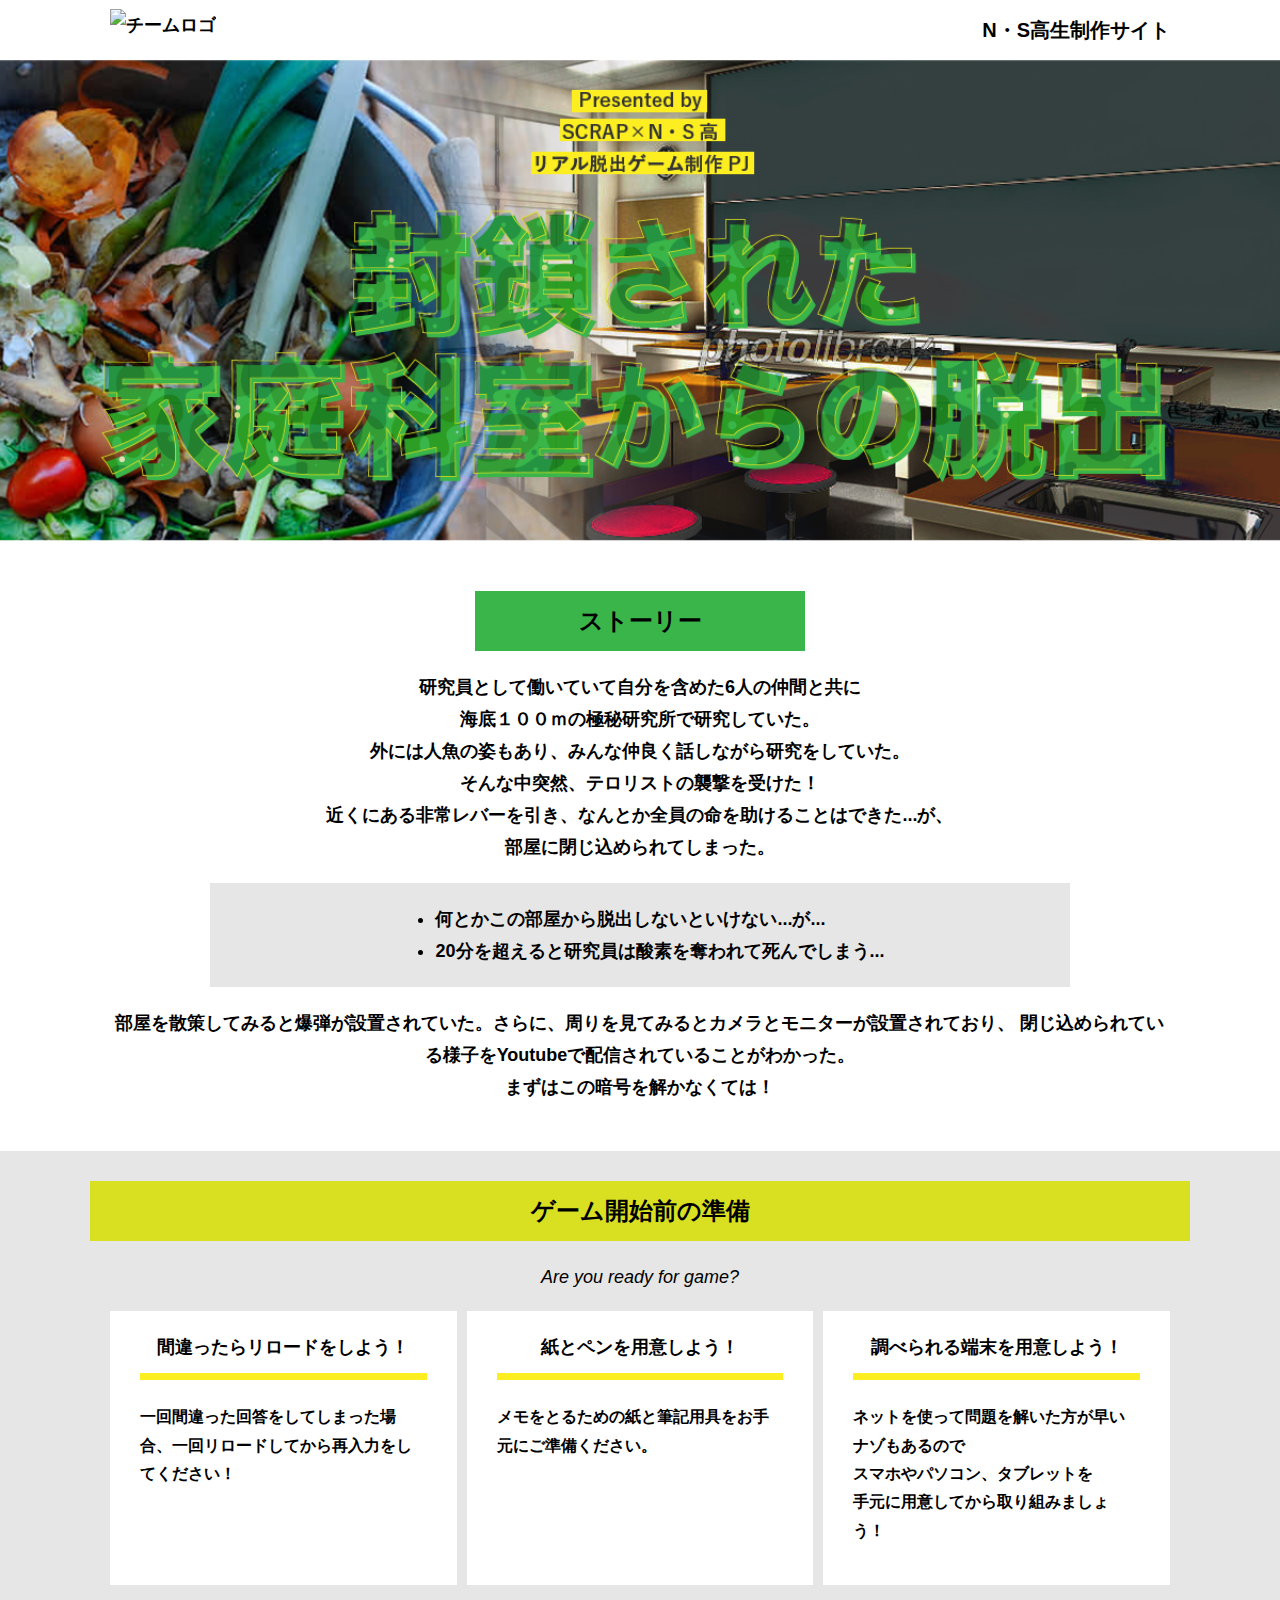
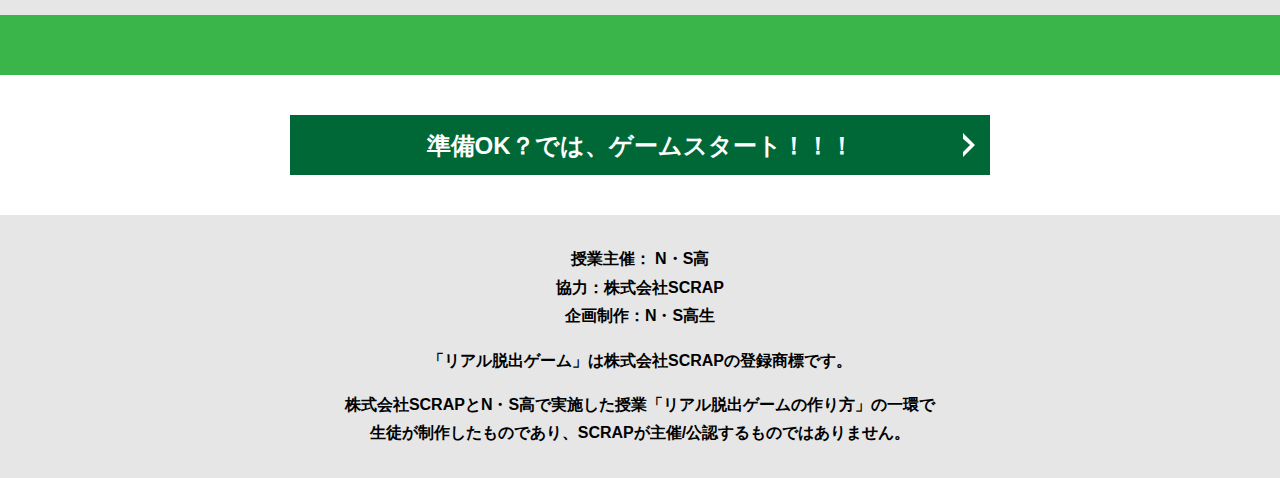
==== index.html @ 604acf2f "Update index.html" ====
<!DOCTYPE html>
<html lang="ja">
<head>
  <meta charset="UTF-8">
  <meta http-equiv="X-UA-Compatible" content="IE=edge">
  <meta name="viewport" content="width=device-width, initial-scale=1.0">
  <title>海底100mからの極秘研究所からの脱出 │ Project N</title>
  <link rel="stylesheet" href="assets/css/normalize.css">
  <link rel="stylesheet" href="assets/css/style.css">
</head>
<body>
  <svg width="0" height="0" class="hidden">
    <symbol xmlns="http://www.w3.org/2000/svg" viewBox="0 0 12.47 24.94" id="arrow" class="arrow_svg">
      <title>arrow</title>
      <polygon points="0 24.94 0 19.66 7.35 12.47 0 5.92 0 0 12.47 12.47 0 24.94"/>
    </symbol>
  </svg>
  <header class="header">
    <div class="container">
      <div class="header__logo"><img src="無名91.png" alt="チームロゴ"></div>
      <div class="header__name">N・S高生制作サイト</div>
    </div>
  </header>
  <main class="main index-page">
    <!-- タイトルエリア　ここから -->
    <h1 class="main-title"><img src="assets/images/top-image.png" alt="Presented by SCRAP×N・S高リアル脱出ゲーム制作PJ 封鎖された家庭科室からの脱出"></h1>
    <!-- タイトルエリア　ここまで -->
    <section class="section section--story">
      <div class="container">
        <h2 class="section-title section-title--keycolor section-title--story">ストーリー</h2>
        <div class="story">
          <p class="text-center">研究員として働いていて自分を含めた6人の仲間と共に
            <br>海底１００ｍの極秘研究所で研究していた。
          </br>外には人魚の姿もあり、みんな仲良く話しながら研究をしていた。
        <br>そんな中突然、テロリストの襲撃を受けた！
        <br>近くにある非常レバーを引き、なんとか全員の命を助けることはできた...が、
        <br>部屋に閉じ込められてしまった。
</p>
          <div class="story__note__outer bg-color--gray">
            <ul class="story__note">
              <li>何とかこの部屋から脱出しないといけない...が...</li>
              <li>20分を超えると研究員は酸素を奪われて死んでしまう...</li>
            </ul>
          </div>
          <p class="text-center">部屋を散策してみると爆弾が設置されていた。さらに、周りを見てみるとカメラとモニターが設置されており、
            閉じ込められている様子をYoutubeで配信されていることがわかった。<br>
            まずはこの暗号を解かなくては！</p>
        </div>
      </div>
    </section>
    <section class="section bg-color--gray">
      <div class="container">
        <h2 class="section-title">ゲーム開始前の準備</h2>
        <p class="font-eng text-center">Are you ready for game?</p>
        <!--
          class名"row"内のclass名"column"が横並びになります。
          改行する場合は以下のように追加してください。
          <div class="row">
            <div class="column">
              ～ 内容 ～
            </div>
          </div>
        -->
        <div class="row">
          <div class="column">
            <div class="card">
              <h3 class="card__title">間違ったらリロードをしよう！</h3>
              <p class="card__content">一回間違った回答をしてしまった場合、一回リロードしてから再入力をしてください！</p>
            </div>
          </div>
          <div class="column">
            <div class="card">
              <h3 class="card__title">紙とペンを用意しよう！</h3>
              <p class="card__content">メモをとるための紙と筆記用具をお手元にご準備ください。</p>
            </div>
          </div>
          <div class="column">
            <div class="card">
              <h3 class="card__title">調べられる端末を用意しよう！</h3>
              <p class="card__content">ネットを使って問題を解いた方が早いナゾもあるので
                <br>スマホやパソコン、タブレットを
                <br>手元に用意してから取り組みましょう！</p>
            </div>
          </div>
        </div>
      </div>
    </section>
    <section class="section bg-color--keycolor">
    
    </section>
    <section class="section">
      <div class="container">
        <a class="btn" href="main.html">準備OK？では、ゲームスタート！！！<svg class="btn__arrow"><use xlink:href="#arrow"></use></svg></a>
      </div>
    </section>
  </main>
  <footer class="footer section bg-color--gray">
    <div class="container">
      <p class="text-center">授業主催： N・S高<br>協力：株式会社SCRAP<br>企画制作：N・S高生</p>
      <p class="text-center">「リアル脱出ゲーム」は株式会社SCRAPの登録商標です。</p>
      <p class="text-center">株式会社SCRAPとN・S高で実施した授業「リアル脱出ゲームの作り方」の一環で<br>生徒が制作したものであり、SCRAPが主催/公認するものではありません。</p>
    </div>
  </footer>
</body>
</html>
---- assets/css/style.css ----
@charset "UTF-8";
/****************************
 * 共通CSSのテンプレートです。
*****************************/
*,
*::before,
*::after {
  -webkit-box-sizing: border-box;
          box-sizing: border-box;
}

html {
  font-size: 18px;
  -webkit-box-sizing: border-box;
          box-sizing: border-box;
}

body {
  overflow-x: hidden;
  font-family: "游ゴシック体", "Yu Gothic", YuGothic, "ヒラギノ角ゴ Pro", "Hiragino Kaku Gothic Pro", "メイリオ", "Meiryo", sans-serif;
  font-size: 18px;
  line-height: 1.77778;
  font-weight: bold;
  text-decoration: none;
  border: none;
  list-style: none;
  color: #000;
  margin: 0;
}

img {
  width: 100%;
}

figure {
  margin: 0;
}

figcaption {
  margin-top: 30px;
  font-size: 14px;
}

@media screen and (max-width: 767px) {
  figcaption {
    font-size: 13px;
  }
}

input[type=text] {
  font-size: 18px;
  border: none;
  padding: 25px 35px;
  display: block;
  margin: 0 auto;
  max-width: 580px;
  width: 100%;
}

::-webkit-input-placeholder {
  color: #999;
}

:-ms-input-placeholder {
  color: #999;
}

::-ms-input-placeholder {
  color: #999;
}

::placeholder {
  color: #999;
}

button {
  cursor: pointer;
  display: block;
  border: none;
  margin: 0 auto;
  background-color: #006837;
  color: #fff;
  width: 287px;
  height: 55px;
}

/*******************
* Layout
*******************/
.section {
  padding-top: 30px;
  padding-bottom: 30px;
}

.section--clear {
  /* ステージクリア画面 */
  position: fixed;
  display: none;
  /* 読み込み時に一瞬表示されるのを防ぐ */
  -webkit-box-pack: center;
      -ms-flex-pack: center;
          justify-content: center;
  -webkit-box-align: center;
      -ms-flex-align: center;
          align-items: center;
  top: 0;
  bottom: 0;
  left: 0;
  right: 0;
  z-index: 200;
}

.section--clear.isClear {
  display: -webkit-box;
  display: -ms-flexbox;
  display: flex;
}

.container {
  width: 1100px;
  padding-left: 20px;
  padding-right: 20px;
  margin: 0 auto;
}

@media screen and (max-width: 1100px) {
  .container {
    width: calc(100% - 40px);
  }
}

.row {
  display: -webkit-box;
  display: -ms-flexbox;
  display: flex;
  -ms-flex-line-pack: stretch;
      align-content: stretch;
  gap: 10px;
}

.row + .row {
  margin-top: 20px;
}

.column {
  width: 100%;
}

.card {
  background-color: #fff;
  margin-bottom: 20px;
  height: 100%;
}

.card__title {
  font-size: 18px;
  text-align: center;
  margin: 0;
  padding: 20px 30px;
  position: relative;
  cursor: pointer;
}

.card__content {
  -webkit-transition: all 0.3s;
  transition: all 0.3s;
  font-size: 16px;
  padding: 20px 30px;
  margin: 0;
  position: relative;
}

.card__content::before {
  display: block;
  content: '';
  width: calc(100% - 60px);
  height: 7px;
  background-color: #fcee21;
  position: absolute;
  top: -10px;
  left: 30px;
}

.hint-page .card {
  height: auto;
}

.hint-page .card__content {
  display: none;
  text-align: center;
}

.hint-page .card__arrow {
  position: absolute;
  top: calc(50% - 12px);
  right: 45px;
  -webkit-transform: rotate(90deg);
          transform: rotate(90deg);
  -webkit-transition: all 0.3s;
  transition: all 0.3s;
  fill: #009245;
  width: 12px;
  height: 24px;
}

.hint-page .card.is-open .card__content {
  display: block;
}

.hint-page .card.is-open .card__arrow {
  -webkit-transform: rotate(-90deg);
          transform: rotate(-90deg);
}

.box {
  padding: 35px 30px;
}

.youtube {
  position: relative;
  width: 100%;
  padding-top: 56.25%;
}

.youtube iframe {
  position: absolute;
  top: 0;
  left: 0;
  width: 100%;
  height: 100%;
}

.youtube__container {
  max-width: 800px;
  margin: 0 auto;
}

/*********************
* Color
*********************/
.bg-color--keycolor {
  background-color: #39b54a;
}

.bg-color--subcolor {
  background-color: #d9e021;
}

.bg-color--gray {
  background-color: #e6e6e6;
}

/*********************
* title
**********************/
.main-title {
  margin: 0;
}

.sub-title {
  text-align: center;
  font-size: 18px;
  line-height: 1.66667;
}

.sub-title__bg {
  background-color: #fcee21;
  padding-left: 1rem;
  padding-right: 1rem;
}

.section-title {
  font-size: 24px;
  line-height: 1.75;
  text-align: center;
  padding: 9px 20px;
  background-color: #d9e021;
  margin: 0 -20px 20px -20px;
}

.section-title__stage {
  display: inline-block;
  margin-right: 2rem;
}

.section-title--keycolorlight {
  background-color: #8cc63f;
}

.section-title--keycolorlight .section-title__stage {
  color: #fff;
}

.section-title--keycolor {
  background-color: #39b54a;
}

.section-title--story {
  width: 330px;
  margin: 0 auto 20px;
}

.section-title--border {
  position: relative;
  font-size: 30px;
  text-align: center;
  line-height: 1.06667;
  margin: 0;
  padding-bottom: 15px;
  color: #006837;
}

.section-title--border::after {
  position: absolute;
  bottom: 0;
  left: calc(50% - 95px);
  display: block;
  content: '';
  background-color: #fff;
  height: 2.6px;
  width: 190px;
}

/******************
* text
******************/
.font-eng {
  font-style: italic;
  font-weight: normal;
}

/*************************
* Button
*************************/
.btn {
  display: block;
  text-decoration: none;
  cursor: pointer;
  background-color: #006837;
  color: #fff;
  font-size: 24px;
  line-height: 1.54167;
  text-align: center;
  padding: 11.5px;
  width: calc(100% - 40px);
  max-width: 700px;
  margin: 10px auto;
  position: relative;
}

.btn:hover {
  opacity: 0.7;
}

.btn__arrow {
  position: absolute;
  top: calc(50% - 12px);
  right: 15px;
  fill: #fff;
  width: 12px;
  height: 24px;
}

/****************
* header
*****************/
.header {
  background-color: #fff;
  height: 60px;
}

.header .container {
  display: -webkit-box;
  display: -ms-flexbox;
  display: flex;
  -webkit-box-pack: justify;
      -ms-flex-pack: justify;
          justify-content: space-between;
  -webkit-box-align: center;
      -ms-flex-align: center;
          align-items: center;
  height: 100%;
}

.header__logo {
  width: 330px;
  height: 42px;
}

.header__name {
  font-size: 20px;
  line-height: 1.1;
}

.footer {
  font-size: 16px;
}

.footer p:first-child {
  margin-top: 0;
}

.footer p:last-child {
  margin-bottom: 0;
}

/********************
* main
********************/
.story__note {
  margin: 0;
}

.story__note__outer {
  width: 860px;
  display: -webkit-box;
  display: -ms-flexbox;
  display: flex;
  padding: 20px;
  margin: 20px auto;
  -webkit-box-pack: center;
      -ms-flex-pack: center;
          justify-content: center;
}

@media screen and (max-width: 940px) {
  .story__note__outer {
    width: 100%;
  }
}

.stage-column__container + .stage-column__container {
  border-top: 2px solid #fff;
}

.answer {
  font-size: 18px;
  margin-bottom: 20px;
  line-height: 80px;
  word-spacing: 20px;
}

.err-message {
  color: #c1272d;
  font-size: 18px;
  text-align: center;
}

.link-hint {
  text-align: center;
  display: block;
  margin-top: 20px;
}

.clear-message {
  background-color: #d9e021;
  padding: 30px 30px 60px;
  position: relative;
}

.clear-message__title {
  position: relative;
  display: block;
  text-align: center;
  color: #006837;
  font-size: 30px;
  padding-bottom: 10px;
  margin-bottom: 35px;
}

.clear-message__title::after {
  content: '';
  position: absolute;
  display: block;
  width: 183px;
  height: 2px;
  background-color: #fff;
  bottom: 0;
  left: calc(50% - (183px/2));
}

.clear-message__content {
  text-align: center;
}

.clear-message__btn {
  position: absolute;
  bottom: -30px;
  left: calc(50% - 144px);
  width: 288px;
  margin: 0;
}

/********************
* Utility
********************/
.text-center {
  text-align: center;
}

.text-left {
  text-align: left;
}

.text-right {
  text-align: right;
}

.hidden {
  display: none;
}
/*# sourceMappingURL=style.css.map */
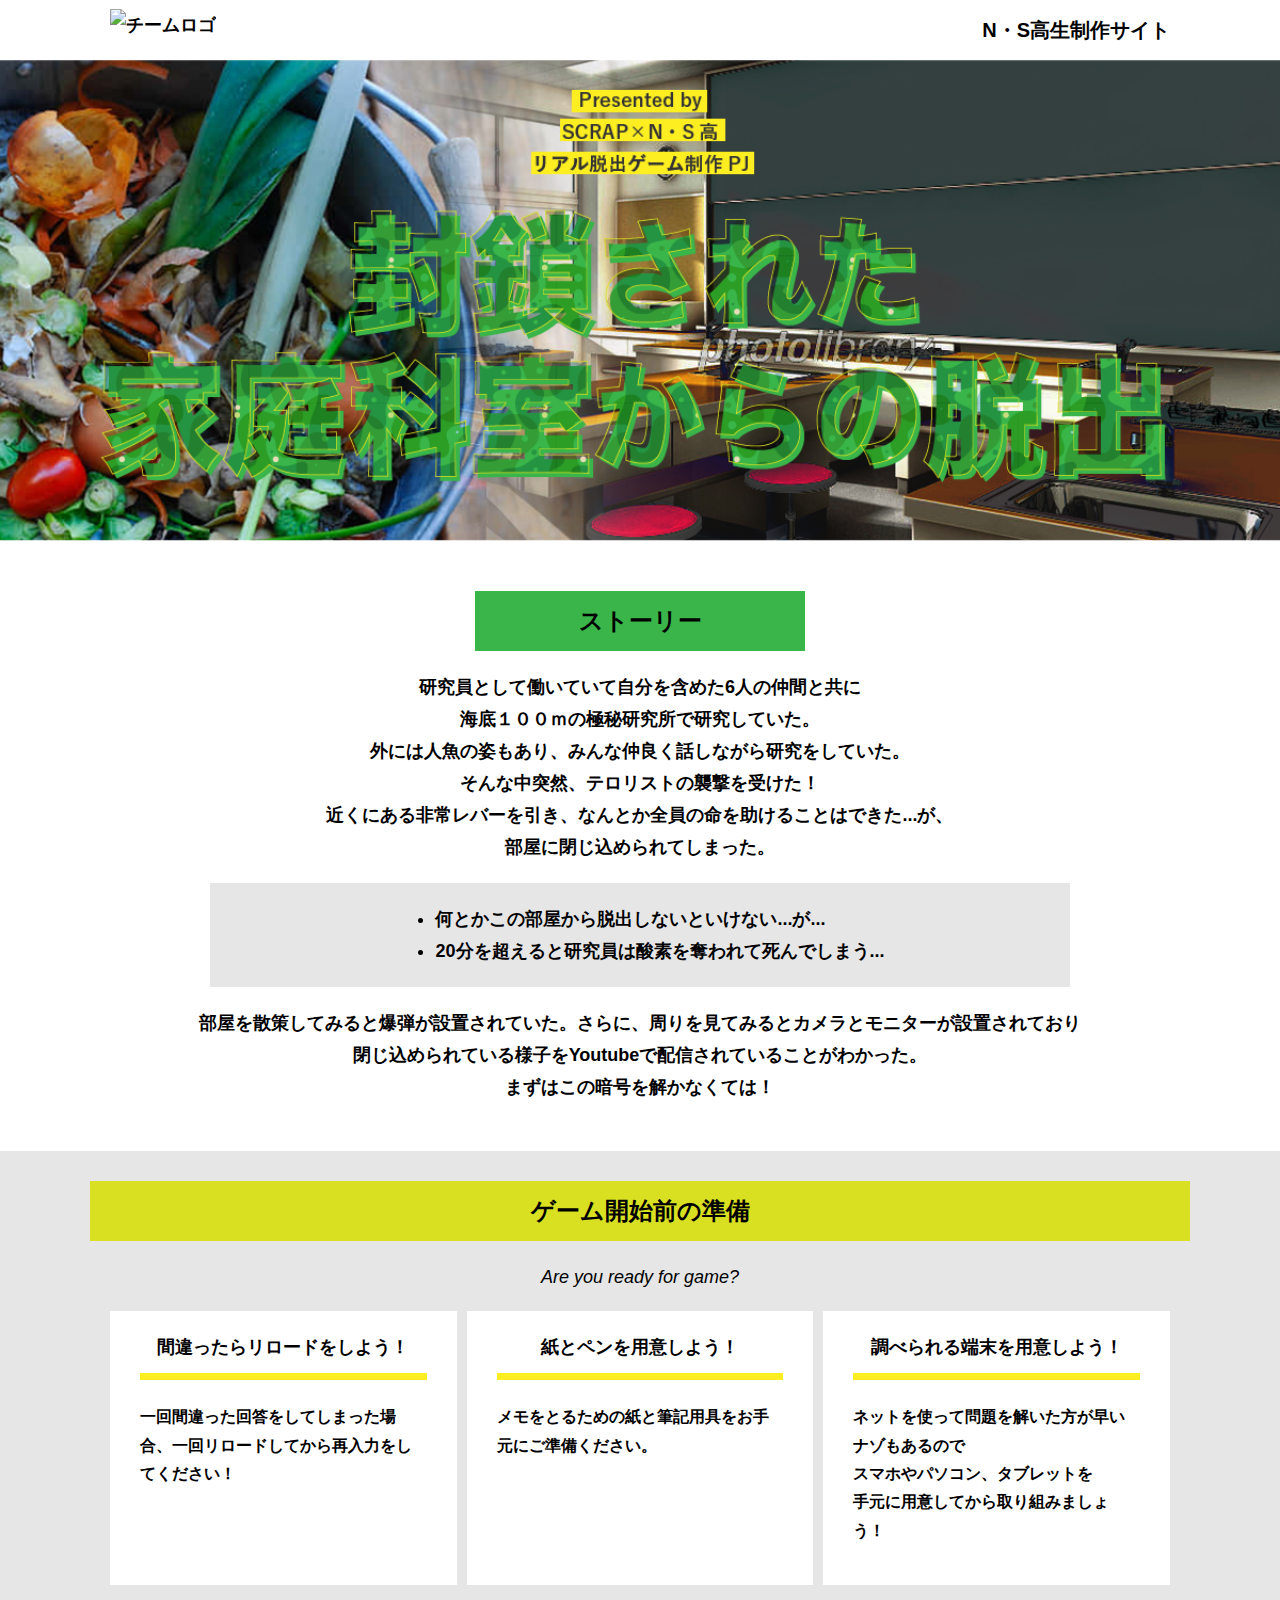
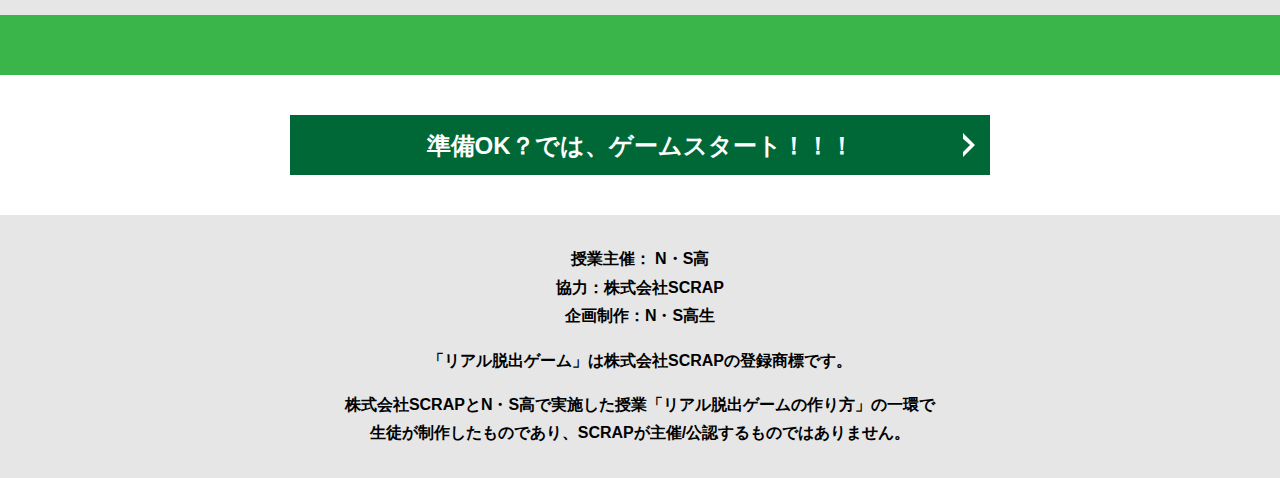
==== commit 5c62c781: "Update index.html" ====
--- a/index.html
+++ b/index.html
@@ -42,7 +42,7 @@
               <li>20分を超えると研究員は酸素を奪われて死んでしまう...</li>
             </ul>
           </div>
-          <p class="text-center">部屋を散策してみると爆弾が設置されていた。さらに、周りを見てみるとカメラとモニターが設置されており、
+          <p class="text-center">部屋を散策してみると爆弾が設置されていた。さらに、周りを見てみるとカメラとモニターが設置されており<br>
             閉じ込められている様子をYoutubeで配信されていることがわかった。<br>
             まずはこの暗号を解かなくては！</p>
         </div>
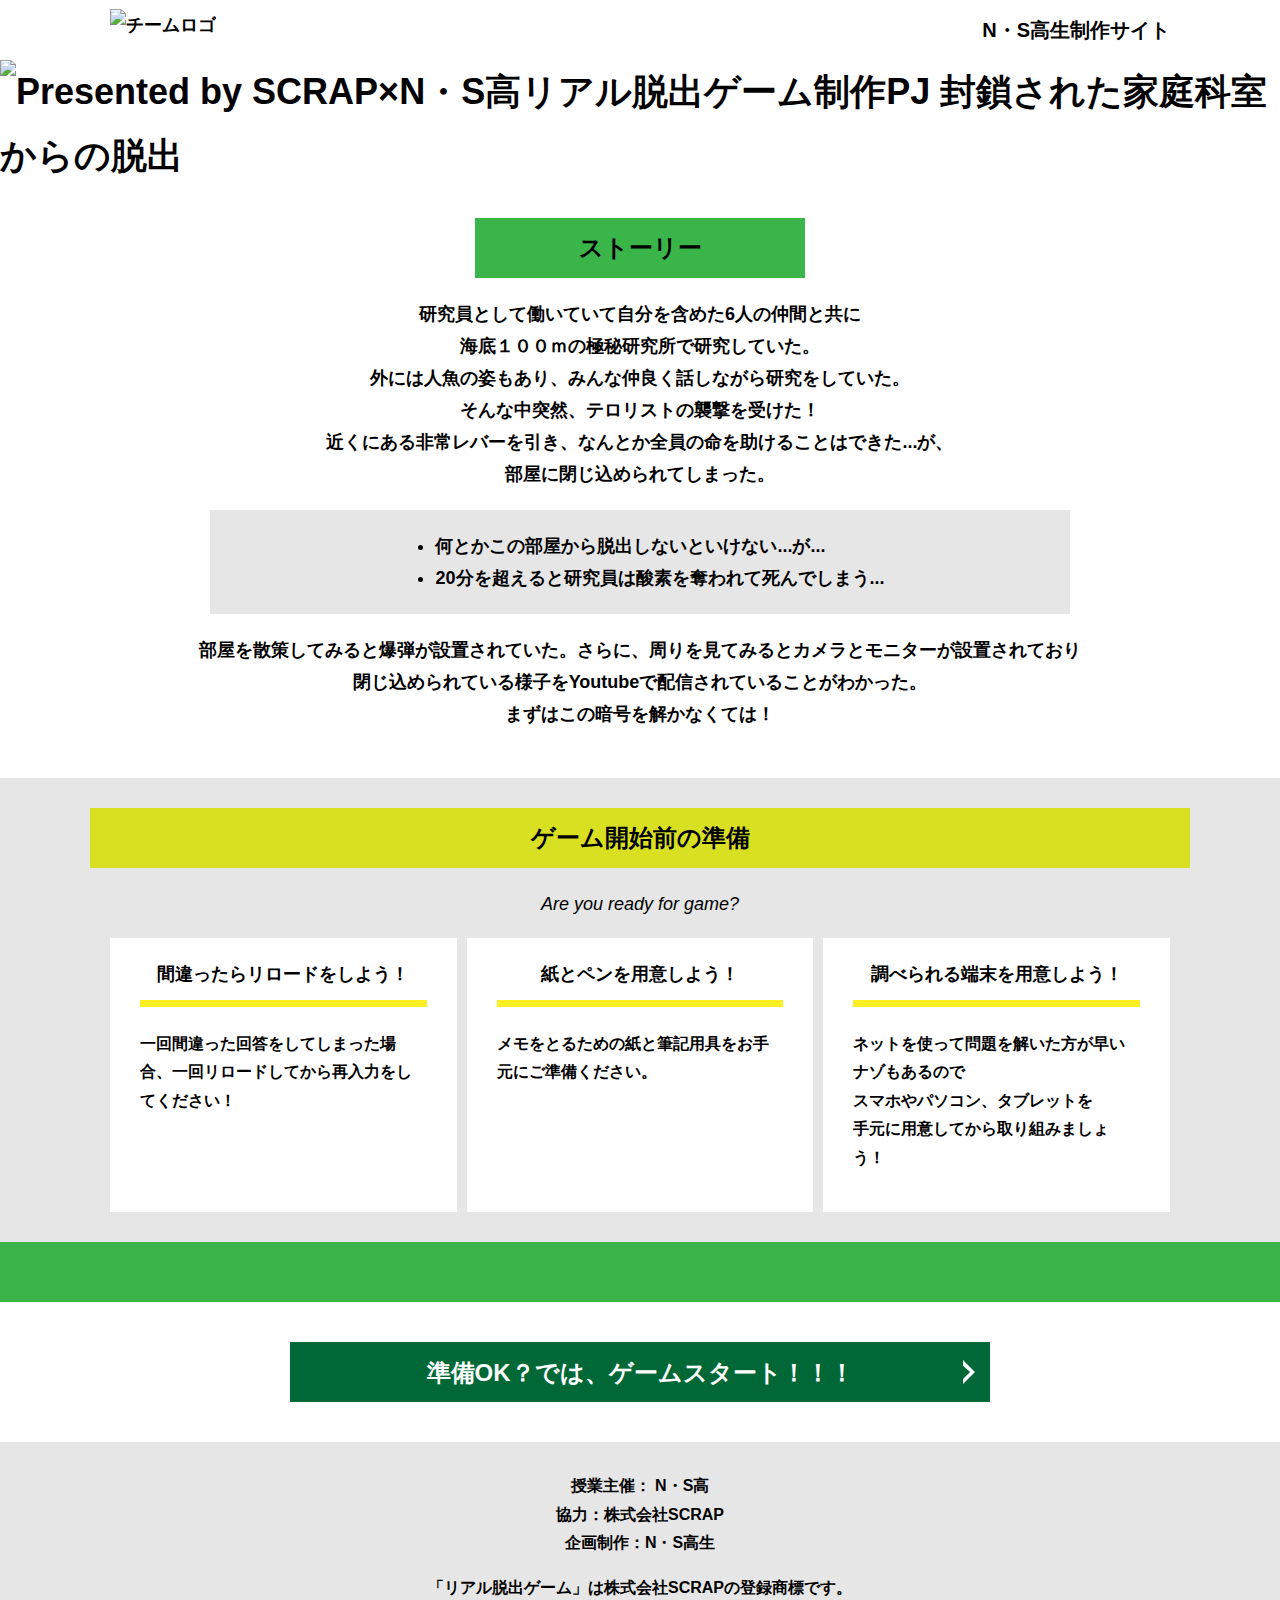
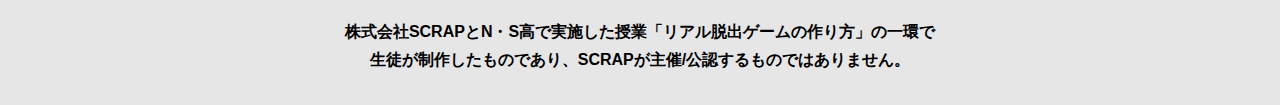
==== commit f05d1426: "Update index.html" ====
--- a/index.html
+++ b/index.html
@@ -23,7 +23,7 @@
   </header>
   <main class="main index-page">
     <!-- タイトルエリア　ここから -->
-    <h1 class="main-title"><img src="assets/images/top-image.png" alt="Presented by SCRAP×N・S高リアル脱出ゲーム制作PJ 封鎖された家庭科室からの脱出"></h1>
+    <h1 class="main-title"><img src="assets/images/ヘッダー.JPG" alt="Presented by SCRAP×N・S高リアル脱出ゲーム制作PJ 封鎖された家庭科室からの脱出"></h1>
     <!-- タイトルエリア　ここまで -->
     <section class="section section--story">
       <div class="container">
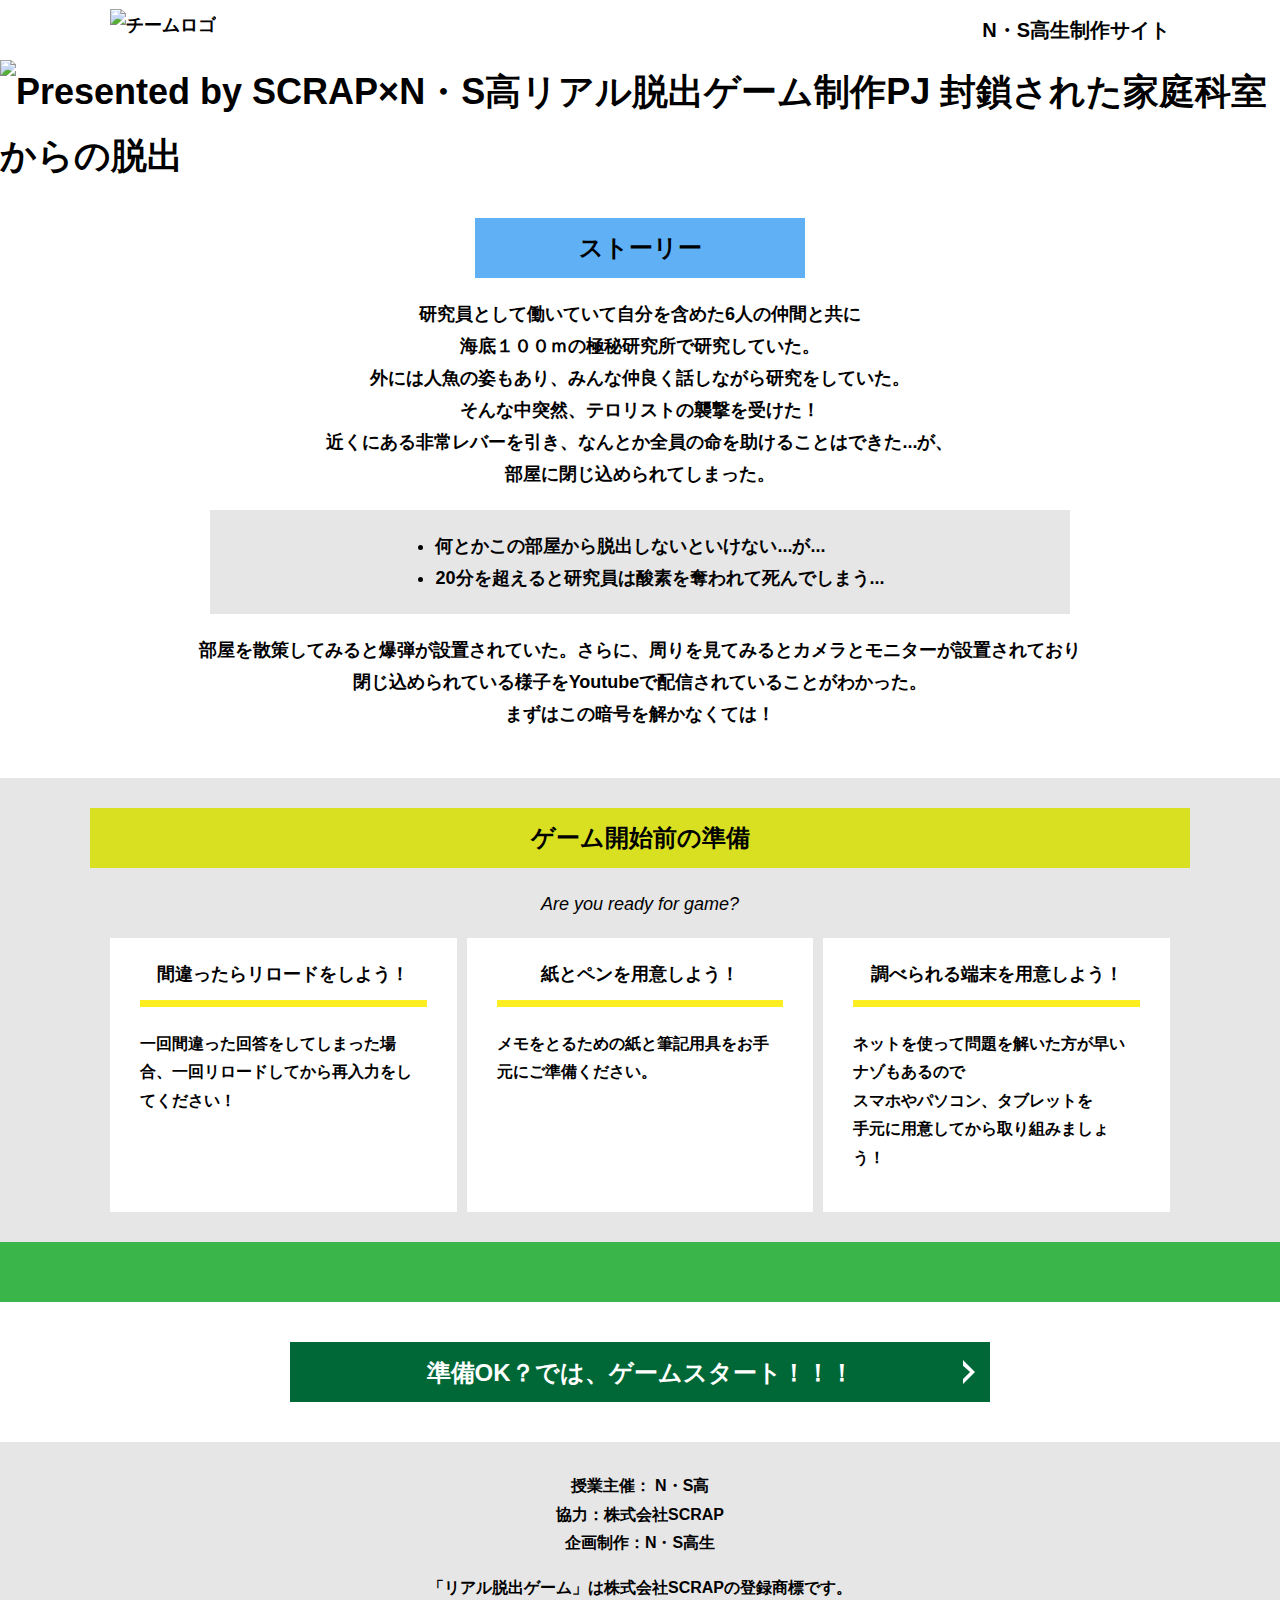
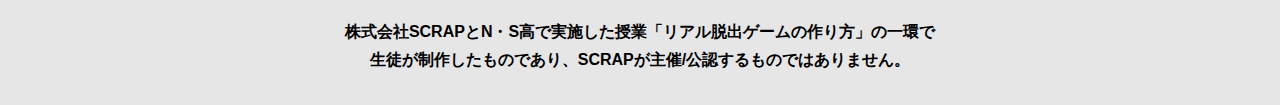
==== commit b3858154: "Update index.html" ====
--- a/index.html
+++ b/index.html
@@ -17,13 +17,13 @@
   </svg>
   <header class="header">
     <div class="container">
-      <div class="header__logo"><img src="無名91.png" alt="チームロゴ"></div>
+      <div class="header__logo"><img src="https://github.com/rainerAme/alfa-omiya-12/blob/main/assets/images/%E3%83%AD%E3%82%B3%E3%82%991.png?raw=true" alt="チームロゴ"></div>
       <div class="header__name">N・S高生制作サイト</div>
     </div>
   </header>
   <main class="main index-page">
     <!-- タイトルエリア　ここから -->
-    <h1 class="main-title"><img src="assets/images/ヘッダー.JPG" alt="Presented by SCRAP×N・S高リアル脱出ゲーム制作PJ 封鎖された家庭科室からの脱出"></h1>
+    <h1 class="main-title"><img src="https://github.com/rainerAme/alfa-omiya-12/blob/main/assets/images/%E3%83%98%E3%83%83%E3%82%BF%E3%82%99%E3%83%BC.png?raw=true" alt="Presented by SCRAP×N・S高リアル脱出ゲーム制作PJ 封鎖された家庭科室からの脱出"></h1>
     <!-- タイトルエリア　ここまで -->
     <section class="section section--story">
       <div class="container">
--- a/assets/css/style.css
+++ b/assets/css/style.css
@@ -292,7 +292,7 @@
 }
 
 .section-title--keycolor {
-  background-color: #39b54a;
+  background-color:#5FB0F4 ;
 }
 
 .section-title--story {
@@ -509,4 +509,4 @@
 .hidden {
   display: none;
 }
-/*# sourceMappingURL=style.css.map */+/*# sourceMappingURL=style.css.map */
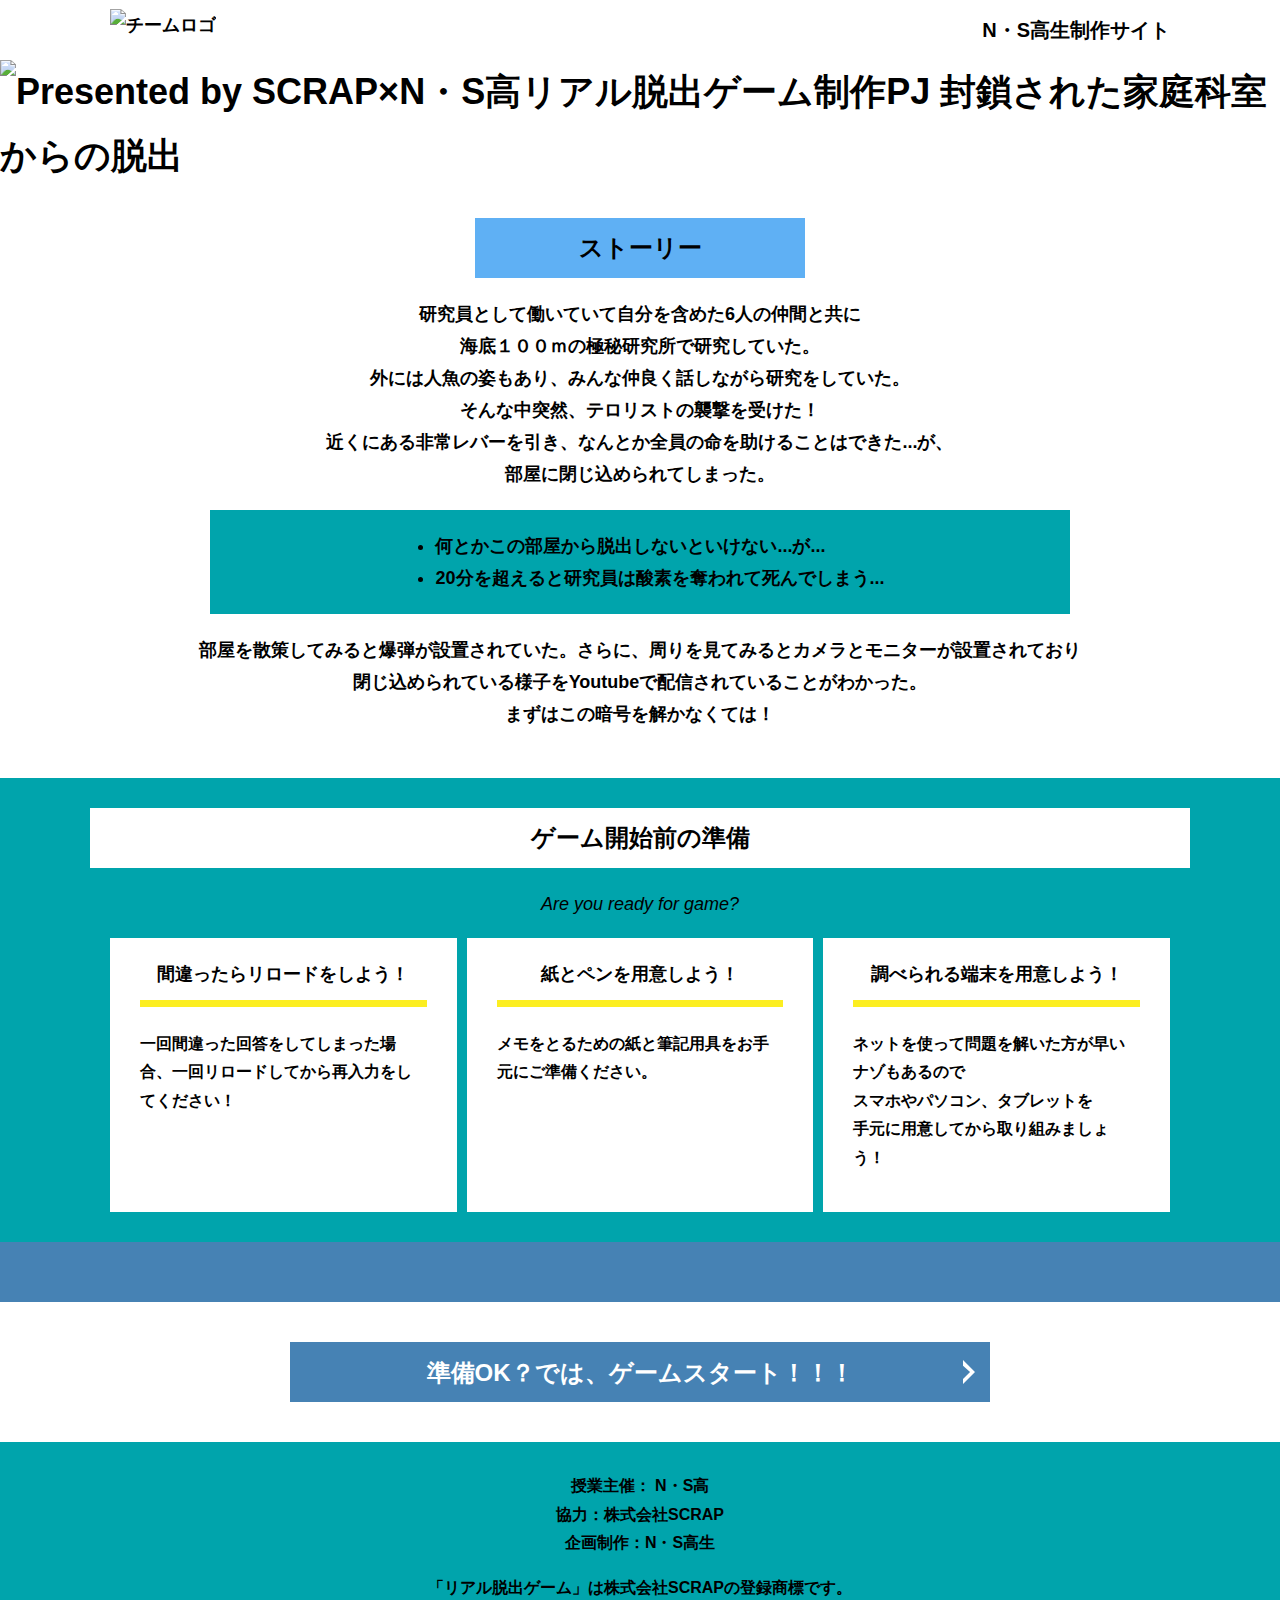
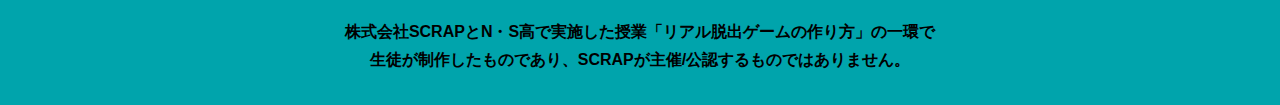
==== commit a7c3a7a6: "Update index.html" ====
--- a/index.html
+++ b/index.html
@@ -4,7 +4,7 @@
   <meta charset="UTF-8">
   <meta http-equiv="X-UA-Compatible" content="IE=edge">
   <meta name="viewport" content="width=device-width, initial-scale=1.0">
-  <title>海底100mからの極秘研究所からの脱出 │ Project N</title>
+  <title>海底100mの極秘研究所からの脱出 │ Project N</title>
   <link rel="stylesheet" href="assets/css/normalize.css">
   <link rel="stylesheet" href="assets/css/style.css">
 </head>
@@ -23,7 +23,7 @@
   </header>
   <main class="main index-page">
     <!-- タイトルエリア　ここから -->
-    <h1 class="main-title"><img src="https://github.com/rainerAme/alfa-omiya-12/blob/main/assets/images/%E3%83%98%E3%83%83%E3%82%BF%E3%82%99%E3%83%BC.png?raw=true" alt="Presented by SCRAP×N・S高リアル脱出ゲーム制作PJ 封鎖された家庭科室からの脱出"></h1>
+    <h1 class="main-title"><img src="https://raw.githubusercontent.com/rainerAme/alfa-omiya-12/main/assets/images/%E3%83%98%E3%83%83%E3%83%80%E3%83%BC.png" alt="Presented by SCRAP×N・S高リアル脱出ゲーム制作PJ 封鎖された家庭科室からの脱出"></h1>
     <!-- タイトルエリア　ここまで -->
     <section class="section section--story">
       <div class="container">
--- a/assets/css/style.css
+++ b/assets/css/style.css
@@ -239,7 +239,7 @@
 * Color
 *********************/
 .bg-color--keycolor {
-  background-color: #39b54a;
+  background-color: #4682B4;
 }
 
 .bg-color--subcolor {
@@ -247,7 +247,7 @@
 }
 
 .bg-color--gray {
-  background-color: #e6e6e6;
+  background-color: #00A4AC;
 }
 
 /*********************
@@ -274,7 +274,7 @@
   line-height: 1.75;
   text-align: center;
   padding: 9px 20px;
-  background-color: #d9e021;
+  background-color: #FFFFFF;
   margin: 0 -20px 20px -20px;
 }
 
@@ -336,7 +336,7 @@
   display: block;
   text-decoration: none;
   cursor: pointer;
-  background-color: #006837;
+  background-color: #4682B4;
   color: #fff;
   font-size: 24px;
   line-height: 1.54167;
